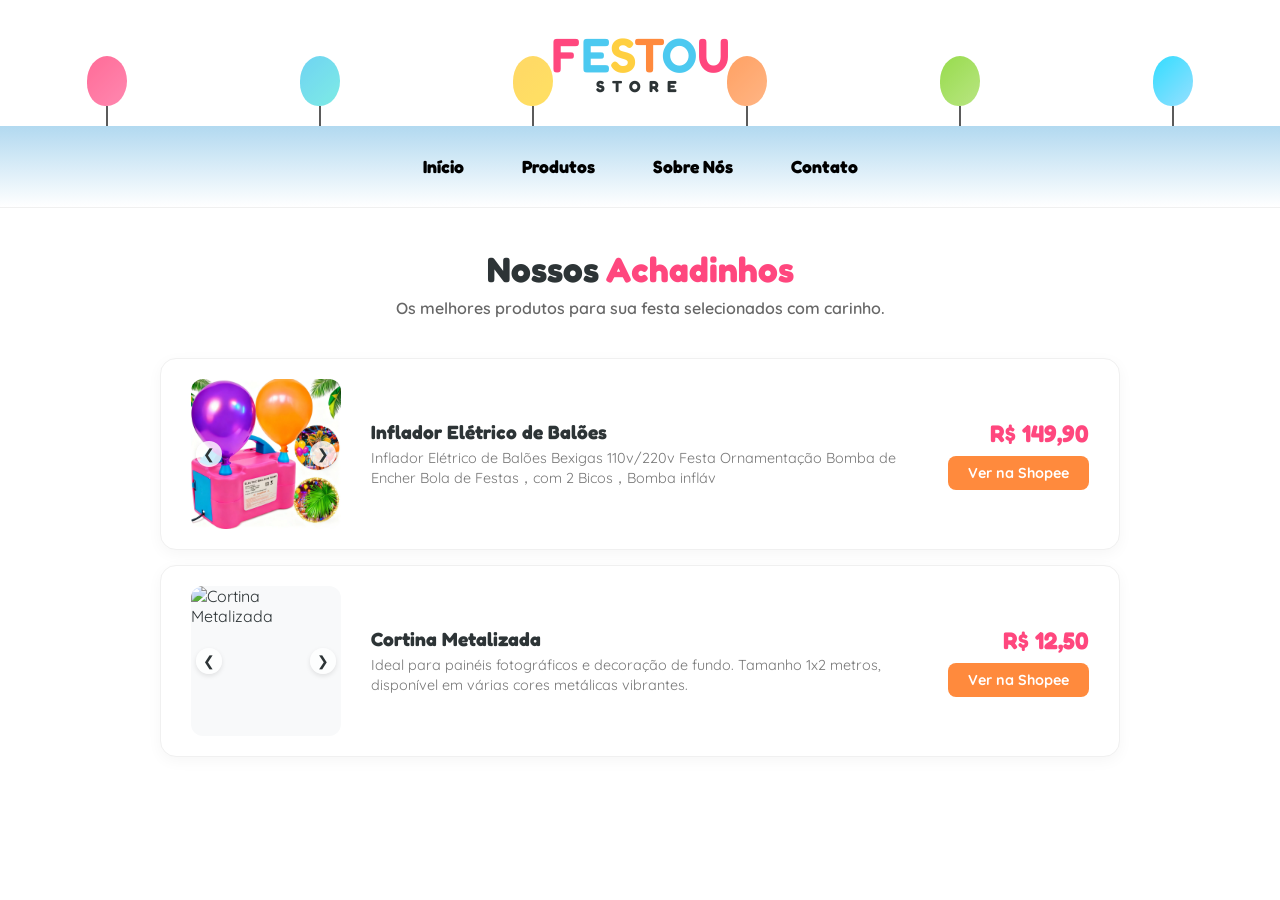
==== produtos.html @ 0a383d69 "OK" ====
<!DOCTYPE html>
<html lang="pt-br">
<head>
    <meta charset="UTF-8">
    <meta name="viewport" content="width=device-width, initial-scale=1.0">
    <title>Produtos | Festou Store</title>
    <link href="https://fonts.googleapis.com/css2?family=Fredoka:wght@400;600&family=Quicksand:wght@500;700&display=swap" rel="stylesheet">
    <link rel="stylesheet" href="style.css">
</head>
<body>

    <header>
        <div class="balloons-decoration">
            <div class="balloon"></div>
            <div class="balloon"></div>
            <div class="balloon"></div>
            <div class="balloon"></div>
            <div class="balloon"></div>
            <div class="balloon"></div>
        </div>
        <div class="logo-text">
            <span>F</span><span>E</span><span>S</span><span>T</span><span>O</span><span>U</span>
        </div>
        <span class="store-tag">STORE</span>
    </header>

    <nav>
        <div class="nav-list">
            <div class="nav-item">
                <a href="index.html" class="nav-link">Início</a>
            </div>
            <div class="nav-item">
                <a href="produtos.html" class="nav-link">Produtos</a>
            </div>
            <div class="nav-item">
                <a href="#sobre" class="nav-link">Sobre Nós</a>
            </div>
            <div class="nav-item">
                <a href="#contato" class="nav-link">Contato</a>
            </div>
        </div>
    </nav>

    <main class="products-section">
        <div class="section-title">
            <h2>Nossos <mark>Achadinhos</mark></h2>
            <p>Os melhores produtos para sua festa selecionados com carinho.</p>
        </div>

        <div class="product-grid">
            <!-- Produto 1 -->
            <div class="product-card" id="prod-1">
                <div class="product-carousel">
                    <button class="carousel-btn prev" onclick="moveCarousel('prod-1', -1, event)">&#10094;</button>
                    <div class="carousel-container" onclick="openModal('prod-1')">
                        <img src="inflador balao.webp" alt="Inflador Elétrico de Balões 1">
                        <img src="inflador balao2.webp" alt="Inflador Elétrico de Balões 2">
                    </div>
                    <button class="carousel-btn next" onclick="moveCarousel('prod-1', 1, event)">&#10095;</button>
                </div>
                <div class="product-info">
                    <h3>Inflador Elétrico de Balões</h3>
                    <p>Inflador Elétrico de Balões Bexigas 110v/220v Festa Ornamentação Bomba de Encher Bola de Festas，com 2 Bicos，Bomba infláv</p>
                </div>
                <div class="product-action">
                    <div class="price">R$ 149,90</div>
                    <a href="#" class="btn-shopee">Ver na Shopee</a>
                </div>
            </div>

            <!-- Produto 2 -->
            <div class="product-card" id="prod-2">
                <div class="product-carousel">
                    <button class="carousel-btn prev" onclick="moveCarousel('prod-2', -1, event)">&#10094;</button>
                    <div class="carousel-container" onclick="openModal('prod-2')">
                        <img src="https://via.placeholder.com/150" alt="Cortina Metalizada">
                        <img src="https://via.placeholder.com/150/ff477e" alt="Cortina Metalizada 2">
                    </div>
                    <button class="carousel-btn next" onclick="moveCarousel('prod-2', 1, event)">&#10095;</button>
                </div>
                <div class="product-info">
                    <h3>Cortina Metalizada</h3>
                    <p>Ideal para painéis fotográficos e decoração de fundo. Tamanho 1x2 metros, disponível em várias cores metálicas vibrantes.</p>
                </div>
                <div class="product-action">
                    <div class="price">R$ 12,50</div>
                    <a href="#" class="btn-shopee">Ver na Shopee</a>
                </div>
            </div>
        </div>

    </main>

    <!-- Modal para zoom da imagem -->
    <div id="imageModal" class="modal">
        <div class="modal-content">
            <span class="close-modal" onclick="closeModal()">&times;</span>
            <button class="modal-btn prev" onclick="moveModalCarousel(-1)">&#10094;</button>
            <img id="modalImg" src="" alt="Zoom do Produto">
            <button class="modal-btn next" onclick="moveModalCarousel(1)">&#10095;</button>
        </div>
    </div>

    <script>
        const carouselStates = {};
        let currentModalProductId = null;

        function moveCarousel(productId, direction, event) {
            if (event) event.stopPropagation();
            
            if (!carouselStates[productId]) {
                carouselStates[productId] = 0;
            }

            const card = document.getElementById(productId);
            const container = card.querySelector('.carousel-container');
            const images = container.querySelectorAll('img');
            const totalImages = images.length;

            if (totalImages <= 1 && direction !== 0) return;

            carouselStates[productId] = (carouselStates[productId] + direction + totalImages) % totalImages;
            
            const offset = carouselStates[productId] * 150;
            container.style.transform = `translateX(-${offset}px)`;
        }

        function openModal(productId) {
            currentModalProductId = productId;
            const card = document.getElementById(productId);
            const container = card.querySelector('.carousel-container');
            const images = container.querySelectorAll('img');
            
            if (!carouselStates[productId]) carouselStates[productId] = 0;
            
            const currentImgSrc = images[carouselStates[productId]].src;
            document.getElementById('modalImg').src = currentImgSrc;
            document.getElementById('imageModal').style.display = 'flex';
        }

        function closeModal() {
            document.getElementById('imageModal').style.display = 'none';
            currentModalProductId = null;
        }

        function moveModalCarousel(direction) {
            if (!currentModalProductId) return;
            
            moveCarousel(currentModalProductId, direction);
            
            const card = document.getElementById(currentModalProductId);
            const container = card.querySelector('.carousel-container');
            const images = container.querySelectorAll('img');
            document.getElementById('modalImg').src = images[carouselStates[currentModalProductId]].src;
        }

        window.onclick = function(event) {
            const modal = document.getElementById('imageModal');
            if (event.target == modal) {
                closeModal();
            }
        }

        // Fechar modal ao apertar a tecla ESC
        document.addEventListener('keydown', function(event) {
            if (event.key === "Escape") {
                closeModal();
            }
        });
    </script>

</body>
</html>
---- style.css ----
:root {
    --rosa-festou: #ff477e;
    --azul-festou: #4cc9f0;
    --amarelo-festou: #ffcf40;
    --laranja-festou: #ff8a3d;
    --branco-puro: #ffffff;
    --fundo-site: #ffffff;
    --texto-principal: #2d3436;
    --fonte-festiva: 'Fredoka', sans-serif;
}

* { margin: 0; padding: 0; box-sizing: border-box; }

body {
    font-family: 'Quicksand', sans-serif;
    background-color: var(--fundo-site);
    color: var(--texto-principal);
}

/* Animações */
@keyframes float {
    0%, 100% { transform: translateY(0px); }
    50% { transform: translateY(-20px); }
}

@keyframes float-delay-1 {
    0%, 100% { transform: translateY(0px); }
    50% { transform: translateY(-25px); }
}

@keyframes float-delay-2 {
    0%, 100% { transform: translateY(0px); }
    50% { transform: translateY(-15px); }
}

/* Menu principal */
nav {
    background: linear-gradient(180deg, #b2d9f0 0%, #ffffff 100%);
    padding: 20px 60px;
    display: flex;
    justify-content: center;
    align-items: center;
    gap: 32px;
    width: 100%;
    overflow: hidden;
    border-bottom: 1px solid #f0f0f0;
}

.nav-list {
    display: flex;
    gap: 22px;
    flex-wrap: wrap;
    justify-content: center;
    align-items: center;
}

.nav-item {
    position: relative;
    cursor: pointer;
}

.nav-link {
    font-family: var(--fonte-festiva);
    font-size: 1.1rem;
    font-weight: 700;
    color: #000000;
    text-decoration: none;
    padding: 10px 18px;
    border-radius: 12px;
    transition: all 0.3s ease;
    display: inline-flex;
    align-items: center;
    gap: 8px;
}

.nav-link:hover {
    background: rgba(255, 255, 255, 0.65);
    color: var(--azul-festou);
    transform: translateY(-2px);
}

/* Header */
header {
    background: #ffffff;
    padding: 30px 20px;
    text-align: center;
    position: relative;
    overflow: hidden;
}

.balloons-decoration {
    position: absolute;
    width: 100%;
    height: 100%;
    top: 0;
    left: 0;
    display: flex;
    justify-content: space-around;
    align-items: flex-end;
    pointer-events: none;
    padding-bottom: 20px;
}

.balloon {
    width: 40px;
    height: 50px;
    border-radius: 50% 50% 50% 45%;
    position: relative;
    opacity: 0.8;
    animation: float 4s ease-in-out infinite;
}

.balloon::after {
    content: '';
    position: absolute;
    bottom: -25px;
    left: 50%;
    width: 2px;
    height: 25px;
    background: #333;
    transform: translateX(-50%);
}

.balloon:nth-child(1) { background: linear-gradient(135deg, #ff477e 0%, #ff6b9d 100%); animation-delay: 0s; }
.balloon:nth-child(2) { background: linear-gradient(135deg, #4cc9f0 0%, #5ee7df 100%); animation-delay: 0.5s; animation-name: float-delay-1; }
.balloon:nth-child(3) { background: linear-gradient(135deg, #ffcf40 0%, #ffd93d 100%); animation-delay: 1s; }
.balloon:nth-child(4) { background: linear-gradient(135deg, #ff8a3d 0%, #ffa366 100%); animation-delay: 0.3s; animation-name: float-delay-2; }
.balloon:nth-child(5) { background: linear-gradient(135deg, #7ed321 0%, #a8e063 100%); animation-delay: 0.7s; animation-name: float-delay-1; }
.balloon:nth-child(6) { background: linear-gradient(135deg, #00d4ff 0%, #7dd9ff 100%); animation-delay: 1.5s; }

.logo-text {
    font-family: var(--fonte-festiva);
    font-size: 3rem;
    font-weight: 600;
    line-height: 1;
    position: relative;
    z-index: 10;
}

.logo-text span:nth-child(1) { color: var(--rosa-festou); }
.logo-text span:nth-child(2) { color: var(--azul-festou); }
.logo-text span:nth-child(3) { color: var(--amarelo-festou); }
.logo-text span:nth-child(4) { color: var(--laranja-festou); }
.logo-text span:nth-child(5) { color: var(--azul-festou); }
.logo-text span:nth-child(6) { color: var(--rosa-festou); }

.store-tag {
    display: block;
    font-family: var(--fonte-festiva);
    font-size: 1rem;
    letter-spacing: 8px;
    font-weight: 700;
    margin-top: -2px;
    text-transform: uppercase;
    color: var(--texto-principal);
    position: relative;
    z-index: 10;
}

/* Banner Impacto */
.impact-banner {
    background: linear-gradient(135deg, var(--branco-puro) 0%, rgba(255, 255, 255, 0.95) 100%);
    padding: 80px 20px;
    text-align: center;
    box-shadow: 0 4px 15px rgba(0, 0, 0, 0.05);
    position: relative;
    min-height: 60vh;
    display: flex;
    align-items: center;
    justify-content: center;
}

.impact-container {
    max-width: 800px;
    margin: 0 auto;
}

.impact-banner h2 {
    font-family: var(--fonte-festiva);
    font-size: 2.2rem;
    color: var(--texto-principal);
    line-height: 1.3;
    margin-bottom: 20px;
}

.impact-banner h2 mark { background: none; color: var(--rosa-festou); font-weight: 600; }
.impact-banner h2 shp { background: none; color: var(--laranja-festou); font-weight: 600; }

.impact-banner p {
    font-size: 1.1rem;
    color: #444;
    font-weight: 600;
    display: inline-block;
    padding-top: 10px;
}

.cta-button {
    display: inline-block;
    margin-top: 30px;
    padding: 14px 40px;
    background: linear-gradient(135deg, #d9f2ff, #eff9ff);
    color: #000000;
    text-decoration: none;
    border-radius: 50px;
    font-family: var(--fonte-festiva);
    font-size: 1.1rem;
    font-weight: 600;
    box-shadow: 0 8px 20px rgba(76, 201, 240, 0.2);
    transition: all 0.3s ease;
    text-transform: uppercase;
    letter-spacing: 1px;
    border: 1px solid rgba(0, 0, 0, 0.2);
}

.cta-button:hover {
    transform: translateY(-3px);
    box-shadow: 0 12px 30px rgba(76, 201, 240, 0.3);
}

/* Seção de Produtos */
.products-section {
    padding: 40px 20px;
    max-width: 1000px;
    margin: 0 auto;
}

.section-title {
    text-align: center;
    margin-bottom: 40px;
}

.section-title h2 {
    font-family: var(--fonte-festiva);
    font-size: 2.2rem;
    color: var(--texto-principal);
}

.section-title h2 mark { background: none; color: var(--rosa-festou); }

.section-title p {
    font-weight: 600;
    color: #666;
    margin-top: 8px;
}

.product-grid {
    display: flex;
    flex-direction: column;
    gap: 15px;
}

.product-card {
    background: var(--branco-puro);
    border-radius: 16px;
    padding: 20px 30px;
    display: flex;
    align-items: center;
    gap: 30px;
    box-shadow: 0 4px 15px rgba(0,0,0,0.04);
    transition: all 0.3s ease;
    border: 1px solid #f0f0f0;
}

.product-card:hover {
    transform: translateY(-2px);
    box-shadow: 0 8px 25px rgba(76, 201, 240, 0.15);
}

.product-carousel {
    width: 150px;
    height: 150px;
    flex-shrink: 0;
    position: relative;
    border-radius: 12px;
    overflow: hidden;
    background: #f8f9fa;
}

.carousel-container {
    display: flex;
    width: 100%;
    height: 100%;
    transition: transform 0.3s ease-in-out;
}

.carousel-container img {
    width: 150px;
    height: 150px;
    flex-shrink: 0;
    object-fit: cover;
}

.carousel-btn {
    position: absolute;
    top: 50%;
    transform: translateY(-50%);
    background: rgba(255, 255, 255, 0.8);
    border: none;
    width: 26px;
    height: 26px;
    border-radius: 50%;
    cursor: pointer;
    font-size: 14px;
    display: flex;
    align-items: center;
    justify-content: center;
    z-index: 2;
    box-shadow: 0 2px 5px rgba(0,0,0,0.1);
    color: var(--texto-principal);
}

.carousel-btn.prev { left: 5px; }
.carousel-btn.next { right: 5px; }
.carousel-btn:hover { background: #fff; }

/* Modal / Popup de Imagem */
.modal {
    display: none;
    position: fixed;
    z-index: 1000;
    top: 0;
    left: 0;
    width: 100%;
    height: 100%;
    background-color: rgba(0, 0, 0, 0.9);
    align-items: center;
    justify-content: center;
}

.modal-content {
    max-width: 80%;
    max-height: 80%;
    position: relative;
    background: white;
    border-radius: 20px;
    padding: 10px;
    display: flex;
    align-items: center;
    justify-content: center;
}

.modal-content img {
    max-width: 100%;
    max-height: 70vh;
    border-radius: 12px;
    object-fit: contain;
}

.close-modal {
    position: absolute;
    top: -40px;
    right: 0;
    color: white;
    font-size: 30px;
    cursor: pointer;
    font-weight: bold;
}

.modal-btn {
    position: absolute;
    top: 50%;
    transform: translateY(-50%);
    background: white;
    border: none;
    width: 40px;
    height: 40px;
    border-radius: 50%;
    cursor: pointer;
    font-size: 20px;
    display: flex;
    align-items: center;
    justify-content: center;
    box-shadow: 0 4px 10px rgba(0,0,0,0.3);
}

.modal-btn.prev { left: -60px; }
.modal-btn.next { right: -60px; }

.product-info {
    flex-grow: 1;
}

.product-card h3 {
    font-family: var(--fonte-festiva);
    font-size: 1.2rem;
    margin-bottom: 4px;
    color: var(--texto-principal);
}

.product-card p {
    font-size: 0.9rem;
    color: #777;
    line-height: 1.4;
}

.product-action {
    flex-shrink: 0;
    text-align: right;
    min-width: 140px;
}

.price {
    font-family: var(--fonte-festiva);
    font-size: 1.5rem;
    color: var(--rosa-festou);
    font-weight: 700;
    margin-bottom: 8px;
}

.btn-shopee {
    display: inline-block;
    background: var(--laranja-festou);
    color: white;
    text-decoration: none;
    padding: 8px 20px;
    border-radius: 8px;
    font-weight: 700;
    font-size: 0.9rem;
    transition: background 0.3s ease;
}

.btn-shopee:hover { background: #e6762d; }

@media (max-width: 768px) {
    .product-card {
        flex-direction: column;
        text-align: center;
        padding: 25px;
    }
    
    .product-action {
        text-align: center;
        width: 100%;
        margin-top: 15px;
        padding-top: 15px;
        border-top: 1px solid #f0f0f0;
    }
    
    .nav { padding: 15px 20px; gap: 15px; }
}
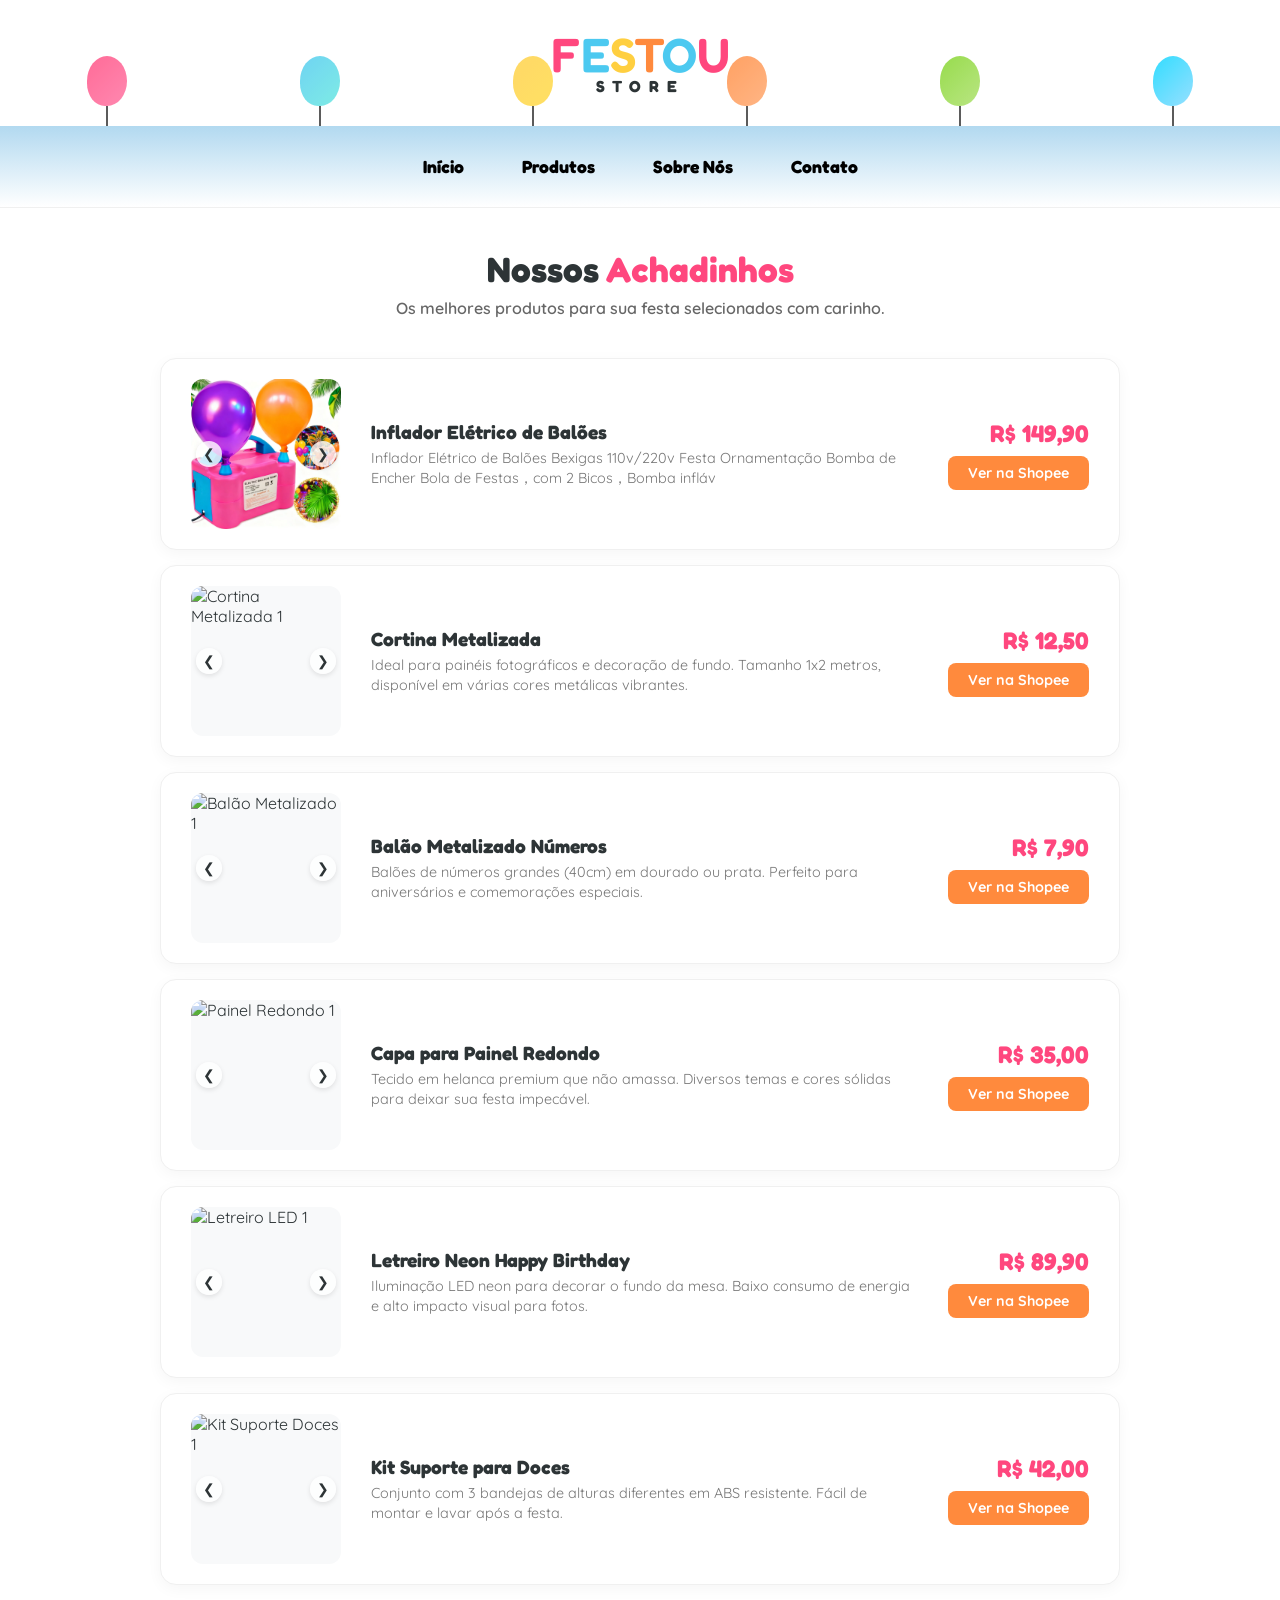
==== commit 573bb174: "certo" ====
--- a/produtos.html
+++ b/produtos.html
@@ -73,8 +73,8 @@
                 <div class="product-carousel">
                     <button class="carousel-btn prev" onclick="moveCarousel('prod-2', -1, event)">&#10094;</button>
                     <div class="carousel-container" onclick="openModal('prod-2')">
-                        <img src="https://via.placeholder.com/150" alt="Cortina Metalizada">
-                        <img src="https://via.placeholder.com/150/ff477e" alt="Cortina Metalizada 2">
+                        <img src="https://via.placeholder.com/150/4cc9f0/ffffff?text=Cortina+1" alt="Cortina Metalizada 1">
+                        <img src="https://via.placeholder.com/150/ff477e/ffffff?text=Cortina+2" alt="Cortina Metalizada 2">
                     </div>
                     <button class="carousel-btn next" onclick="moveCarousel('prod-2', 1, event)">&#10095;</button>
                 </div>
@@ -84,6 +84,84 @@
                 </div>
                 <div class="product-action">
                     <div class="price">R$ 12,50</div>
+                    <a href="#" class="btn-shopee">Ver na Shopee</a>
+                </div>
+            </div>
+
+            <!-- Produto 3 -->
+            <div class="product-card" id="prod-3">
+                <div class="product-carousel">
+                    <button class="carousel-btn prev" onclick="moveCarousel('prod-3', -1, event)">&#10094;</button>
+                    <div class="carousel-container" onclick="openModal('prod-3')">
+                        <img src="https://via.placeholder.com/150/ffcf40/000000?text=Balão+1" alt="Balão Metalizado 1">
+                        <img src="https://via.placeholder.com/150/ff8a3d/ffffff?text=Balão+2" alt="Balão Metalizado 2">
+                    </div>
+                    <button class="carousel-btn next" onclick="moveCarousel('prod-3', 1, event)">&#10095;</button>
+                </div>
+                <div class="product-info">
+                    <h3>Balão Metalizado Números</h3>
+                    <p>Balões de números grandes (40cm) em dourado ou prata. Perfeito para aniversários e comemorações especiais.</p>
+                </div>
+                <div class="product-action">
+                    <div class="price">R$ 7,90</div>
+                    <a href="#" class="btn-shopee">Ver na Shopee</a>
+                </div>
+            </div>
+
+            <!-- Produto 4 -->
+            <div class="product-card" id="prod-4">
+                <div class="product-carousel">
+                    <button class="carousel-btn prev" onclick="moveCarousel('prod-4', -1, event)">&#10094;</button>
+                    <div class="carousel-container" onclick="openModal('prod-4')">
+                        <img src="https://via.placeholder.com/150/7ed321/ffffff?text=Painel+1" alt="Painel Redondo 1">
+                    </div>
+                    <button class="carousel-btn next" onclick="moveCarousel('prod-4', 1, event)">&#10095;</button>
+                </div>
+                <div class="product-info">
+                    <h3>Capa para Painel Redondo</h3>
+                    <p>Tecido em helanca premium que não amassa. Diversos temas e cores sólidas para deixar sua festa impecável.</p>
+                </div>
+                <div class="product-action">
+                    <div class="price">R$ 35,00</div>
+                    <a href="#" class="btn-shopee">Ver na Shopee</a>
+                </div>
+            </div>
+
+            <!-- Produto 5 -->
+            <div class="product-card" id="prod-5">
+                <div class="product-carousel">
+                    <button class="carousel-btn prev" onclick="moveCarousel('prod-5', -1, event)">&#10094;</button>
+                    <div class="carousel-container" onclick="openModal('prod-5')">
+                        <img src="https://via.placeholder.com/150/00d4ff/ffffff?text=LED+1" alt="Letreiro LED 1">
+                        <img src="https://via.placeholder.com/150/ffffff/00d4ff?text=LED+2" alt="Letreiro LED 2">
+                    </div>
+                    <button class="carousel-btn next" onclick="moveCarousel('prod-5', 1, event)">&#10095;</button>
+                </div>
+                <div class="product-info">
+                    <h3>Letreiro Neon Happy Birthday</h3>
+                    <p>Iluminação LED neon para decorar o fundo da mesa. Baixo consumo de energia e alto impacto visual para fotos.</p>
+                </div>
+                <div class="product-action">
+                    <div class="price">R$ 89,90</div>
+                    <a href="#" class="btn-shopee">Ver na Shopee</a>
+                </div>
+            </div>
+
+            <!-- Produto 6 -->
+            <div class="product-card" id="prod-6">
+                <div class="product-carousel">
+                    <button class="carousel-btn prev" onclick="moveCarousel('prod-6', -1, event)">&#10094;</button>
+                    <div class="carousel-container" onclick="openModal('prod-6')">
+                        <img src="https://via.placeholder.com/150/ff477e/ffffff?text=Doces+1" alt="Kit Suporte Doces 1">
+                    </div>
+                    <button class="carousel-btn next" onclick="moveCarousel('prod-6', 1, event)">&#10095;</button>
+                </div>
+                <div class="product-info">
+                    <h3>Kit Suporte para Doces</h3>
+                    <p>Conjunto com 3 bandejas de alturas diferentes em ABS resistente. Fácil de montar e lavar após a festa.</p>
+                </div>
+                <div class="product-action">
+                    <div class="price">R$ 42,00</div>
                     <a href="#" class="btn-shopee">Ver na Shopee</a>
                 </div>
             </div>
--- a/style.css
+++ b/style.css
@@ -436,5 +436,5 @@
         border-top: 1px solid #f0f0f0;
     }
     
-    .nav { padding: 15px 20px; gap: 15px; }
+    nav { padding: 15px 20px; gap: 15px; }
 }
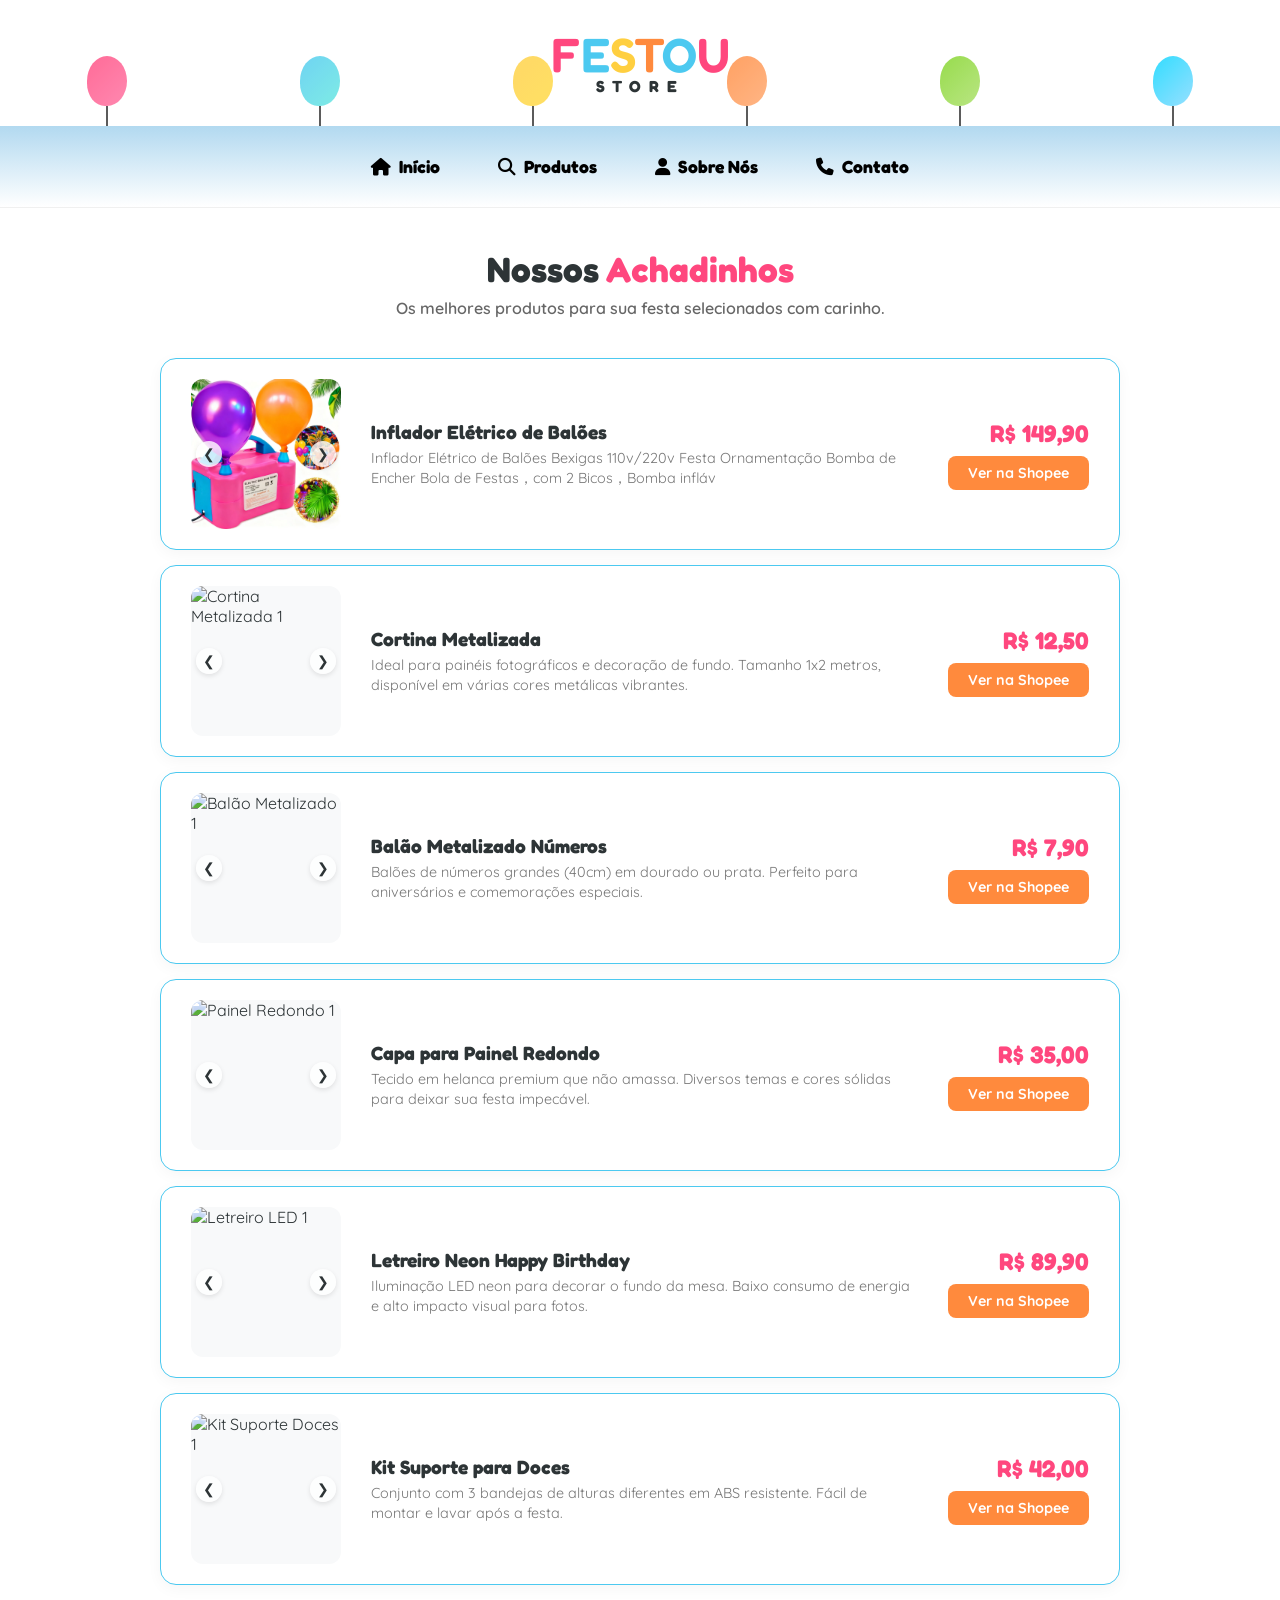
==== commit 72c97c85: "ok" ====
--- a/produtos.html
+++ b/produtos.html
@@ -5,6 +5,7 @@
     <meta name="viewport" content="width=device-width, initial-scale=1.0">
     <title>Produtos | Festou Store</title>
     <link href="https://fonts.googleapis.com/css2?family=Fredoka:wght@400;600&family=Quicksand:wght@500;700&display=swap" rel="stylesheet">
+    <link rel="stylesheet" href="https://cdnjs.cloudflare.com/ajax/libs/font-awesome/6.5.1/css/all.min.css">
     <link rel="stylesheet" href="style.css">
 </head>
 <body>
@@ -27,16 +28,16 @@
     <nav>
         <div class="nav-list">
             <div class="nav-item">
-                <a href="index.html" class="nav-link">Início</a>
-            </div>
-            <div class="nav-item">
-                <a href="produtos.html" class="nav-link">Produtos</a>
-            </div>
-            <div class="nav-item">
-                <a href="#sobre" class="nav-link">Sobre Nós</a>
-            </div>
-            <div class="nav-item">
-                <a href="#contato" class="nav-link">Contato</a>
+                <a href="index.html" class="nav-link"><i class="fa-solid fa-house"></i> Início</a>
+            </div>
+            <div class="nav-item">
+                <a href="produtos.html" class="nav-link"><i class="fa-solid fa-magnifying-glass"></i> Produtos</a>
+            </div>
+            <div class="nav-item">
+                <a href="#sobre" class="nav-link"><i class="fa-solid fa-user"></i> Sobre Nós</a>
+            </div>
+            <div class="nav-item">
+                <a href="#contato" class="nav-link"><i class="fa-solid fa-phone"></i> Contato</a>
             </div>
         </div>
     </nav>
--- a/style.css
+++ b/style.css
@@ -258,7 +258,7 @@
     gap: 30px;
     box-shadow: 0 4px 15px rgba(0,0,0,0.04);
     transition: all 0.3s ease;
-    border: 1px solid #f0f0f0;
+    border: 1px solid var(--azul-festou);
 }
 
 .product-card:hover {
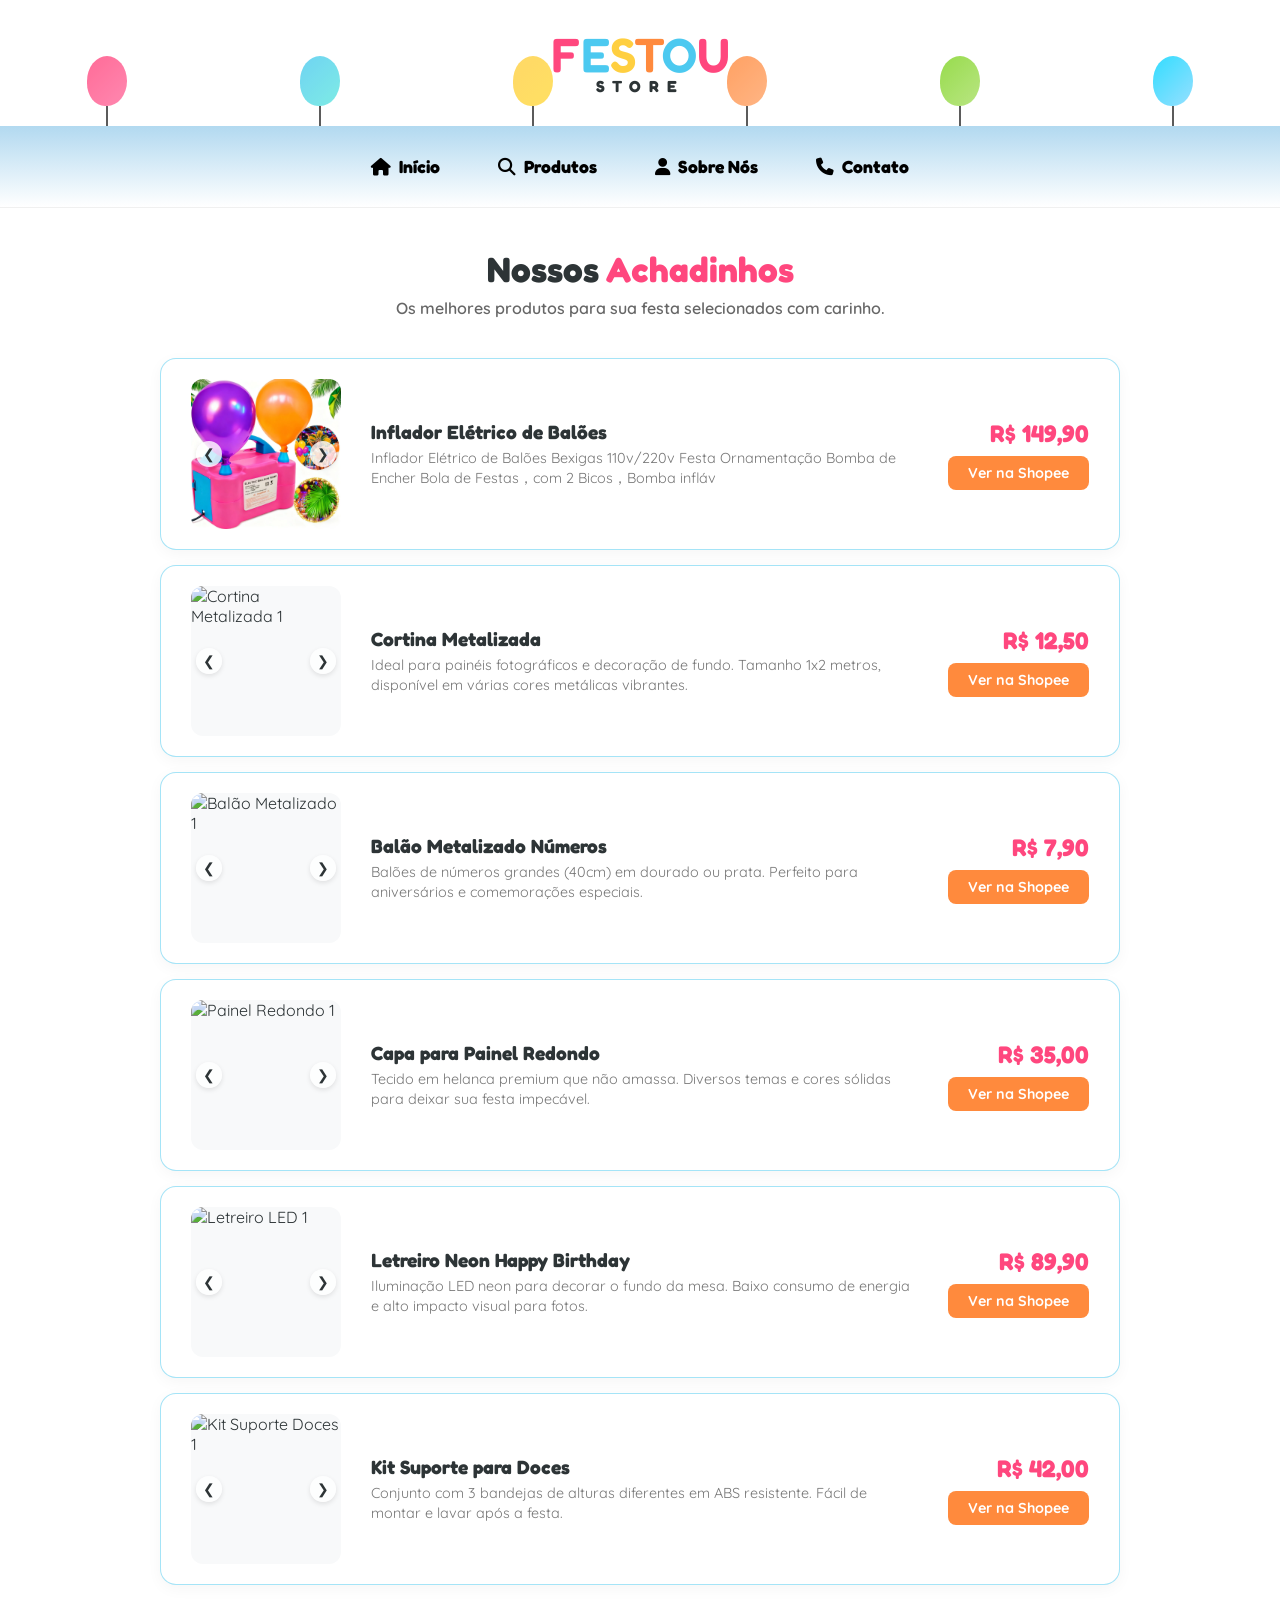
==== commit 5d831dd2: "ok" ====
--- a/produtos.html
+++ b/produtos.html
@@ -6,6 +6,7 @@
     <title>Produtos | Festou Store</title>
     <link href="https://fonts.googleapis.com/css2?family=Fredoka:wght@400;600&family=Quicksand:wght@500;700&display=swap" rel="stylesheet">
     <link rel="stylesheet" href="https://cdnjs.cloudflare.com/ajax/libs/font-awesome/6.5.1/css/all.min.css">
+    <link rel="icon" type="image/png" href="festou.png">
     <link rel="stylesheet" href="style.css">
 </head>
 <body>
--- a/style.css
+++ b/style.css
@@ -258,7 +258,7 @@
     gap: 30px;
     box-shadow: 0 4px 15px rgba(0,0,0,0.04);
     transition: all 0.3s ease;
-    border: 1px solid var(--azul-festou);
+    border: 1px solid rgba(76, 201, 240, 0.5);
 }
 
 .product-card:hover {
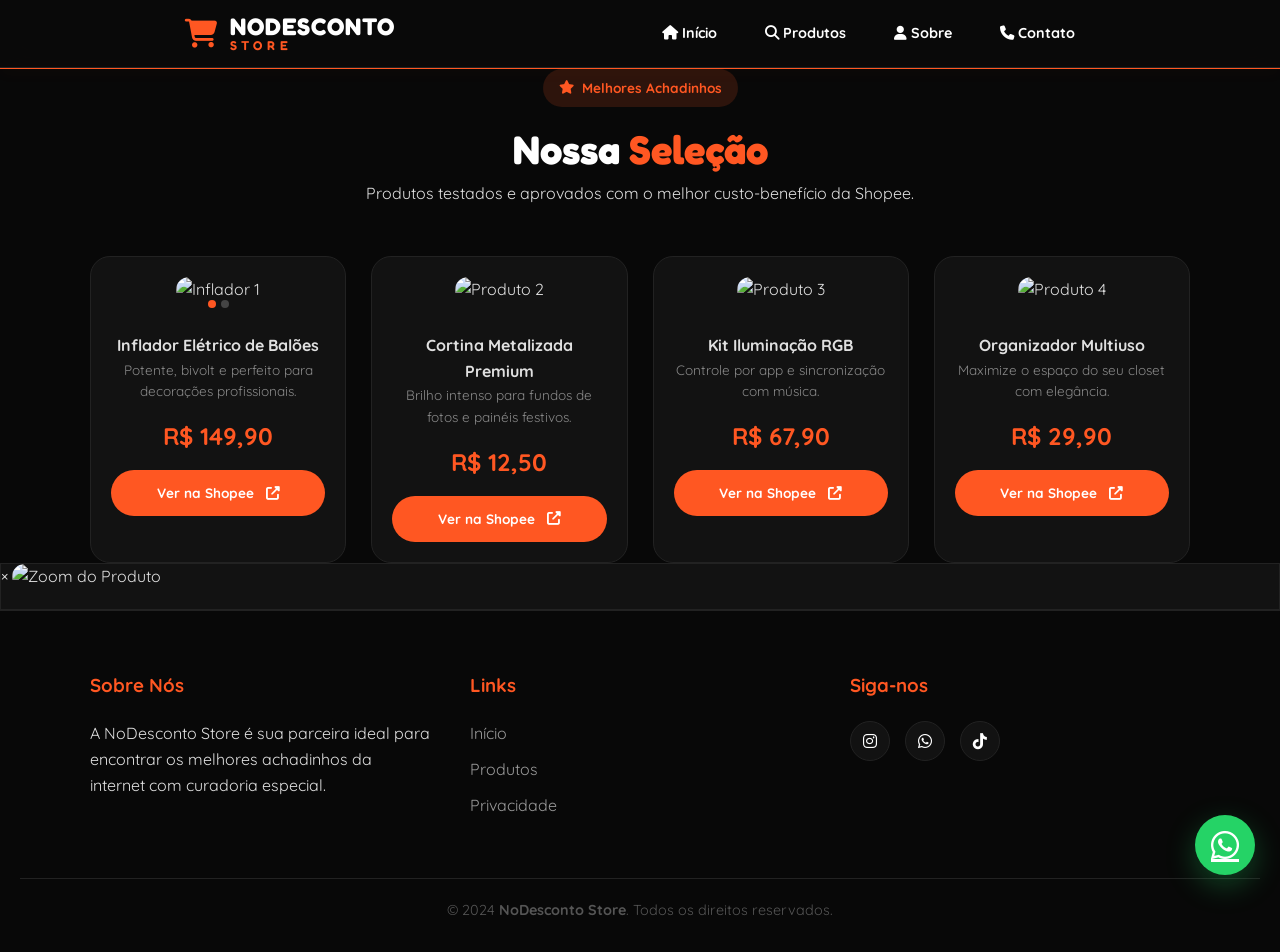
==== commit 0303d8dc: "ok" ====
--- a/produtos.html
+++ b/produtos.html
@@ -3,235 +3,177 @@
 <head>
     <meta charset="UTF-8">
     <meta name="viewport" content="width=device-width, initial-scale=1.0">
-    <title>Produtos | Festou Store</title>
+    <title>Produtos | NoDesconto Store</title>
     <link href="https://fonts.googleapis.com/css2?family=Fredoka:wght@400;600&family=Quicksand:wght@500;700&display=swap" rel="stylesheet">
     <link rel="stylesheet" href="https://cdnjs.cloudflare.com/ajax/libs/font-awesome/6.5.1/css/all.min.css">
-    <link rel="icon" type="image/png" href="festou.png">
+    <link rel="icon" type="image/png" href="NoDesconto.png">
     <link rel="stylesheet" href="style.css">
 </head>
-<body>
-
-    <header>
-        <div class="balloons-decoration">
-            <div class="balloon"></div>
-            <div class="balloon"></div>
-            <div class="balloon"></div>
-            <div class="balloon"></div>
-            <div class="balloon"></div>
-            <div class="balloon"></div>
-        </div>
-        <div class="logo-text">
-            <span>F</span><span>E</span><span>S</span><span>T</span><span>O</span><span>U</span>
-        </div>
-        <span class="store-tag">STORE</span>
-    </header>
+<body class="dark-mode-page">
 
     <nav>
-        <div class="nav-list">
-            <div class="nav-item">
-                <a href="index.html" class="nav-link"><i class="fa-solid fa-house"></i> Início</a>
+        <div class="nav-container">
+            <div class="logo-container">
+                <a href="index.html" class="logo-text-link">
+                    <i class="fa-solid fa-cart-shopping"></i>
+                    <div class="logo-text-wrapper">
+                        NODESCONTO<span>STORE</span>
+                    </div>
+                </a>
             </div>
-            <div class="nav-item">
-                <a href="produtos.html" class="nav-link"><i class="fa-solid fa-magnifying-glass"></i> Produtos</a>
-            </div>
-            <div class="nav-item">
-                <a href="#sobre" class="nav-link"><i class="fa-solid fa-user"></i> Sobre Nós</a>
-            </div>
-            <div class="nav-item">
-                <a href="#contato" class="nav-link"><i class="fa-solid fa-phone"></i> Contato</a>
+
+            <div class="nav-options">
+                <button class="mobile-menu-btn" onclick="toggleMenu()">
+                    <i class="fa-solid fa-bars"></i>
+                </button>
+                <div class="nav-list" id="navlist">
+                    <a href="index.html" class="nav-link"><i class="fa-solid fa-house"></i> Início</a>
+                    <a href="produtos.html" class="nav-link active"><i class="fa-solid fa-magnifying-glass"></i> Produtos</a>
+                    <a href="index.html#sobre" class="nav-link"><i class="fa-solid fa-user"></i> Sobre</a>
+                    <a href="index.html#contato" class="nav-link"><i class="fa-solid fa-phone"></i> Contato</a>
+                </div>
             </div>
         </div>
     </nav>
 
+    <div class="gradient-strip"></div>
+
     <main class="products-section">
-        <div class="section-title">
-            <h2>Nossos <mark>Achadinhos</mark></h2>
-            <p>Os melhores produtos para sua festa selecionados com carinho.</p>
+        <div class="section-header">
+            <div class="trust-badge" style="margin-bottom: 10px;">
+                <i class="fa-solid fa-star"></i> Melhores Achadinhos
+            </div>
+            <h2>Nossa <mark>Seleção</mark></h2>
+            <p>Produtos testados e aprovados com o melhor custo-benefício da Shopee.</p>
         </div>
 
-        <div class="product-grid">
+        <div class="trending-grid">
             <!-- Produto 1 -->
-            <div class="product-card" id="prod-1">
-                <div class="product-carousel">
-                    <button class="carousel-btn prev" onclick="moveCarousel('prod-1', -1, event)">&#10094;</button>
-                    <div class="carousel-container" onclick="openModal('prod-1')">
-                        <img src="inflador balao.webp" alt="Inflador Elétrico de Balões 1">
-                        <img src="inflador balao2.webp" alt="Inflador Elétrico de Balões 2">
+            <div class="trending-card" id="prod-1">
+                <div class="product-media-wrapper" style="position: relative; overflow: hidden; border-radius: 15px;">
+                    <img src="inflador balao.webp" class="trending-img active" alt="Inflador 1" onclick="openModal('prod-1')">
+                    <img src="inflador balao2.webp" class="trending-img" alt="Inflador 2" style="display:none;" onclick="openModal('prod-1')">
+                    
+                    <div class="mini-carousel-nav" style="position: absolute; bottom: 10px; left: 0; width: 100%; display: flex; justify-content: center; gap: 5px;">
+                        <span class="dot active" style="width: 8px; height: 8px; border-radius: 50%; background: var(--laranja-principal);"></span>
+                        <span class="dot" style="width: 8px; height: 8px; border-radius: 50%; background: #444;"></span>
                     </div>
-                    <button class="carousel-btn next" onclick="moveCarousel('prod-1', 1, event)">&#10095;</button>
                 </div>
-                <div class="product-info">
-                    <h3>Inflador Elétrico de Balões</h3>
-                    <p>Inflador Elétrico de Balões Bexigas 110v/220v Festa Ornamentação Bomba de Encher Bola de Festas，com 2 Bicos，Bomba infláv</p>
-                </div>
-                <div class="product-action">
-                    <div class="price">R$ 149,90</div>
-                    <a href="#" class="btn-shopee">Ver na Shopee</a>
-                </div>
+                
+                <h4 style="margin-top: 15px;">Inflador Elétrico de Balões</h4>
+                <p style="font-size: 0.85rem; color: #888; margin-bottom: 15px;">Potente, bivolt e perfeito para decorações profissionais.</p>
+                
+                <div class="price-box">R$ 149,90</div>
+                <a href="#" class="cta-button" style="padding: 12px 25px; width: 100%; justify-content: center; font-size: 0.85rem;">
+                    Ver na Shopee <i class="fa-solid fa-up-right-from-square"></i>
+                </a>
             </div>
 
             <!-- Produto 2 -->
-            <div class="product-card" id="prod-2">
-                <div class="product-carousel">
-                    <button class="carousel-btn prev" onclick="moveCarousel('prod-2', -1, event)">&#10094;</button>
-                    <div class="carousel-container" onclick="openModal('prod-2')">
-                        <img src="https://via.placeholder.com/150/4cc9f0/ffffff?text=Cortina+1" alt="Cortina Metalizada 1">
-                        <img src="https://via.placeholder.com/150/ff477e/ffffff?text=Cortina+2" alt="Cortina Metalizada 2">
-                    </div>
-                    <button class="carousel-btn next" onclick="moveCarousel('prod-2', 1, event)">&#10095;</button>
+            <div class="trending-card" id="prod-2">
+                <div class="product-media-wrapper" style="position: relative; overflow: hidden; border-radius: 15px;">
+                    <img src="https://via.placeholder.com/240/FF5722/ffffff?text=Produto+2" class="trending-img active" alt="Produto 2" onclick="openModal('prod-2')">
                 </div>
-                <div class="product-info">
-                    <h3>Cortina Metalizada</h3>
-                    <p>Ideal para painéis fotográficos e decoração de fundo. Tamanho 1x2 metros, disponível em várias cores metálicas vibrantes.</p>
-                </div>
-                <div class="product-action">
-                    <div class="price">R$ 12,50</div>
-                    <a href="#" class="btn-shopee">Ver na Shopee</a>
-                </div>
+                
+                <h4 style="margin-top: 15px;">Cortina Metalizada Premium</h4>
+                <p style="font-size: 0.85rem; color: #888; margin-bottom: 15px;">Brilho intenso para fundos de fotos e painéis festivos.</p>
+                
+                <div class="price-box">R$ 12,50</div>
+                <a href="#" class="cta-button" style="padding: 12px 25px; width: 100%; justify-content: center; font-size: 0.85rem;">
+                    Ver na Shopee <i class="fa-solid fa-up-right-from-square"></i>
+                </a>
             </div>
 
             <!-- Produto 3 -->
-            <div class="product-card" id="prod-3">
-                <div class="product-carousel">
-                    <button class="carousel-btn prev" onclick="moveCarousel('prod-3', -1, event)">&#10094;</button>
-                    <div class="carousel-container" onclick="openModal('prod-3')">
-                        <img src="https://via.placeholder.com/150/ffcf40/000000?text=Balão+1" alt="Balão Metalizado 1">
-                        <img src="https://via.placeholder.com/150/ff8a3d/ffffff?text=Balão+2" alt="Balão Metalizado 2">
-                    </div>
-                    <button class="carousel-btn next" onclick="moveCarousel('prod-3', 1, event)">&#10095;</button>
+            <div class="trending-card" id="prod-3">
+                <div class="product-media-wrapper" style="position: relative; overflow: hidden; border-radius: 15px;">
+                    <img src="https://via.placeholder.com/240/333333/ffffff?text=Produto+3" class="trending-img active" alt="Produto 3" onclick="openModal('prod-3')">
                 </div>
-                <div class="product-info">
-                    <h3>Balão Metalizado Números</h3>
-                    <p>Balões de números grandes (40cm) em dourado ou prata. Perfeito para aniversários e comemorações especiais.</p>
-                </div>
-                <div class="product-action">
-                    <div class="price">R$ 7,90</div>
-                    <a href="#" class="btn-shopee">Ver na Shopee</a>
-                </div>
+                
+                <h4 style="margin-top: 15px;">Kit Iluminação RGB</h4>
+                <p style="font-size: 0.85rem; color: #888; margin-bottom: 15px;">Controle por app e sincronização com música.</p>
+                
+                <div class="price-box">R$ 67,90</div>
+                <a href="#" class="cta-button" style="padding: 12px 25px; width: 100%; justify-content: center; font-size: 0.85rem;">
+                    Ver na Shopee <i class="fa-solid fa-up-right-from-square"></i>
+                </a>
             </div>
 
             <!-- Produto 4 -->
-            <div class="product-card" id="prod-4">
-                <div class="product-carousel">
-                    <button class="carousel-btn prev" onclick="moveCarousel('prod-4', -1, event)">&#10094;</button>
-                    <div class="carousel-container" onclick="openModal('prod-4')">
-                        <img src="https://via.placeholder.com/150/7ed321/ffffff?text=Painel+1" alt="Painel Redondo 1">
-                    </div>
-                    <button class="carousel-btn next" onclick="moveCarousel('prod-4', 1, event)">&#10095;</button>
+            <div class="trending-card" id="prod-4">
+                <div class="product-media-wrapper" style="position: relative; overflow: hidden; border-radius: 15px;">
+                    <img src="https://via.placeholder.com/240/FF8A65/ffffff?text=Produto+4" class="trending-img active" alt="Produto 4" onclick="openModal('prod-4')">
                 </div>
-                <div class="product-info">
-                    <h3>Capa para Painel Redondo</h3>
-                    <p>Tecido em helanca premium que não amassa. Diversos temas e cores sólidas para deixar sua festa impecável.</p>
-                </div>
-                <div class="product-action">
-                    <div class="price">R$ 35,00</div>
-                    <a href="#" class="btn-shopee">Ver na Shopee</a>
-                </div>
-            </div>
-
-            <!-- Produto 5 -->
-            <div class="product-card" id="prod-5">
-                <div class="product-carousel">
-                    <button class="carousel-btn prev" onclick="moveCarousel('prod-5', -1, event)">&#10094;</button>
-                    <div class="carousel-container" onclick="openModal('prod-5')">
-                        <img src="https://via.placeholder.com/150/00d4ff/ffffff?text=LED+1" alt="Letreiro LED 1">
-                        <img src="https://via.placeholder.com/150/ffffff/00d4ff?text=LED+2" alt="Letreiro LED 2">
-                    </div>
-                    <button class="carousel-btn next" onclick="moveCarousel('prod-5', 1, event)">&#10095;</button>
-                </div>
-                <div class="product-info">
-                    <h3>Letreiro Neon Happy Birthday</h3>
-                    <p>Iluminação LED neon para decorar o fundo da mesa. Baixo consumo de energia e alto impacto visual para fotos.</p>
-                </div>
-                <div class="product-action">
-                    <div class="price">R$ 89,90</div>
-                    <a href="#" class="btn-shopee">Ver na Shopee</a>
-                </div>
-            </div>
-
-            <!-- Produto 6 -->
-            <div class="product-card" id="prod-6">
-                <div class="product-carousel">
-                    <button class="carousel-btn prev" onclick="moveCarousel('prod-6', -1, event)">&#10094;</button>
-                    <div class="carousel-container" onclick="openModal('prod-6')">
-                        <img src="https://via.placeholder.com/150/ff477e/ffffff?text=Doces+1" alt="Kit Suporte Doces 1">
-                    </div>
-                    <button class="carousel-btn next" onclick="moveCarousel('prod-6', 1, event)">&#10095;</button>
-                </div>
-                <div class="product-info">
-                    <h3>Kit Suporte para Doces</h3>
-                    <p>Conjunto com 3 bandejas de alturas diferentes em ABS resistente. Fácil de montar e lavar após a festa.</p>
-                </div>
-                <div class="product-action">
-                    <div class="price">R$ 42,00</div>
-                    <a href="#" class="btn-shopee">Ver na Shopee</a>
-                </div>
+                
+                <h4 style="margin-top: 15px;">Organizador Multiuso</h4>
+                <p style="font-size: 0.85rem; color: #888; margin-bottom: 15px;">Maximize o espaço do seu closet com elegância.</p>
+                
+                <div class="price-box">R$ 29,90</div>
+                <a href="#" class="cta-button" style="padding: 12px 25px; width: 100%; justify-content: center; font-size: 0.85rem;">
+                    Ver na Shopee <i class="fa-solid fa-up-right-from-square"></i>
+                </a>
             </div>
         </div>
-
     </main>
 
     <!-- Modal para zoom da imagem -->
     <div id="imageModal" class="modal">
-        <div class="modal-content">
+        <div class="modal-content" style="background: var(--preto-card); border: 1px solid var(--cinza-borda);">
             <span class="close-modal" onclick="closeModal()">&times;</span>
-            <button class="modal-btn prev" onclick="moveModalCarousel(-1)">&#10094;</button>
-            <img id="modalImg" src="" alt="Zoom do Produto">
-            <button class="modal-btn next" onclick="moveModalCarousel(1)">&#10095;</button>
+            <img id="modalImg" src="" alt="Zoom do Produto" style="border-radius: 15px;">
+            <div id="modalPrice" class="price-box" style="margin-top: 20px;"></div>
         </div>
     </div>
 
+    <footer>
+        <div class="footer-container">
+            <div class="footer-section">
+                <h3>Sobre Nós</h3>
+                <p>A NoDesconto Store é sua parceira ideal para encontrar os melhores achadinhos da internet com curadoria especial.</p>
+            </div>
+            <div class="footer-section">
+                <h3>Links</h3>
+                <ul class="footer-links">
+                    <li><a href="index.html">Início</a></li>
+                    <li><a href="produtos.html">Produtos</a></li>
+                    <li><a href="#">Privacidade</a></li>
+                </ul>
+            </div>
+            <div class="footer-section">
+                <h3>Siga-nos</h3>
+                <div class="social-icons">
+                    <a href="https://www.instagram.com/nodesconto.store" target="_blank" class="social-icon"><i class="fa-brands fa-instagram"></i></a>
+                    <a href="#" class="social-icon"><i class="fa-brands fa-whatsapp"></i></a>
+                    <a href="#" class="social-icon"><i class="fa-brands fa-tiktok"></i></a>
+                </div>
+            </div>
+        </div>
+        <div class="footer-bottom">
+            <p>&copy; 2024 <b>NoDesconto Store</b>. Todos os direitos reservados.</p>
+        </div>
+    </footer>
+
+    <a href="#" class="float-wa">
+        <i class="fa-brands fa-whatsapp"></i>
+    </a>
+
     <script>
-        const carouselStates = {};
-        let currentModalProductId = null;
-
-        function moveCarousel(productId, direction, event) {
-            if (event) event.stopPropagation();
-            
-            if (!carouselStates[productId]) {
-                carouselStates[productId] = 0;
-            }
-
-            const card = document.getElementById(productId);
-            const container = card.querySelector('.carousel-container');
-            const images = container.querySelectorAll('img');
-            const totalImages = images.length;
-
-            if (totalImages <= 1 && direction !== 0) return;
-
-            carouselStates[productId] = (carouselStates[productId] + direction + totalImages) % totalImages;
-            
-            const offset = carouselStates[productId] * 150;
-            container.style.transform = `translateX(-${offset}px)`;
+        function toggleMenu() {
+            document.getElementById('navlist').classList.toggle('active');
         }
 
         function openModal(productId) {
-            currentModalProductId = productId;
             const card = document.getElementById(productId);
-            const container = card.querySelector('.carousel-container');
-            const images = container.querySelectorAll('img');
+            const img = card.querySelector('.trending-img.active');
+            const price = card.querySelector('.price-box').innerText;
             
-            if (!carouselStates[productId]) carouselStates[productId] = 0;
-            
-            const currentImgSrc = images[carouselStates[productId]].src;
-            document.getElementById('modalImg').src = currentImgSrc;
+            document.getElementById('modalImg').src = img.src;
+            document.getElementById('modalPrice').innerText = price;
             document.getElementById('imageModal').style.display = 'flex';
         }
 
         function closeModal() {
             document.getElementById('imageModal').style.display = 'none';
-            currentModalProductId = null;
-        }
-
-        function moveModalCarousel(direction) {
-            if (!currentModalProductId) return;
-            
-            moveCarousel(currentModalProductId, direction);
-            
-            const card = document.getElementById(currentModalProductId);
-            const container = card.querySelector('.carousel-container');
-            const images = container.querySelectorAll('img');
-            document.getElementById('modalImg').src = images[carouselStates[currentModalProductId]].src;
         }
 
         window.onclick = function(event) {
@@ -241,13 +183,9 @@
             }
         }
 
-        // Fechar modal ao apertar a tecla ESC
         document.addEventListener('keydown', function(event) {
-            if (event.key === "Escape") {
-                closeModal();
-            }
+            if (event.key === "Escape") closeModal();
         });
     </script>
-
 </body>
 </html>
--- a/style.css
+++ b/style.css
@@ -1,440 +1,405 @@
 :root {
-    --rosa-festou: #ff477e;
-    --azul-festou: #4cc9f0;
-    --amarelo-festou: #ffcf40;
-    --laranja-festou: #ff8a3d;
-    --branco-puro: #ffffff;
-    --fundo-site: #ffffff;
-    --texto-principal: #2d3436;
-    --fonte-festiva: 'Fredoka', sans-serif;
-}
-
+    /* Cores Dark & Orange */
+    --laranja-principal: #FF5722;
+    --laranja-glow: rgba(255, 87, 34, 0.3);
+    --preto-profundo: #080808;
+    --preto-card: #121212;
+    --preto-nav: rgba(10, 10, 10, 0.9);
+    --cinza-texto: #e0e0e0;
+    --cinza-medio: #999999;
+    --cinza-borda: #222222;
+    
+    /* Tipografia */
+    --fonte-marca: 'Fredoka', sans-serif;
+    --fonte-corpo: 'Quicksand', sans-serif;
+    
+    /* Outros */
+    --border-radius-lg: 32px;
+    --border-radius-md: 20px;
+    --shadow-soft: 0 10px 30px rgba(0,0,0,0.5);
+    --transition-modern: all 0.4s cubic-bezier(0.175, 0.885, 0.32, 1.275);
+}
+
+/* Reset e Base */
 * { margin: 0; padding: 0; box-sizing: border-box; }
 
 body {
-    font-family: 'Quicksand', sans-serif;
-    background-color: var(--fundo-site);
-    color: var(--texto-principal);
-}
-
-/* Animações */
-@keyframes float {
-    0%, 100% { transform: translateY(0px); }
-    50% { transform: translateY(-20px); }
-}
-
-@keyframes float-delay-1 {
-    0%, 100% { transform: translateY(0px); }
-    50% { transform: translateY(-25px); }
-}
-
-@keyframes float-delay-2 {
-    0%, 100% { transform: translateY(0px); }
-    50% { transform: translateY(-15px); }
-}
-
-/* Menu principal */
+    font-family: var(--fonte-corpo);
+    background: var(--preto-profundo);
+    color: var(--cinza-texto);
+    line-height: 1.6;
+    overflow-x: hidden;
+}
+
+/* Navegação Premium */
 nav {
-    background: linear-gradient(180deg, #b2d9f0 0%, #ffffff 100%);
-    padding: 20px 60px;
+    background: var(--preto-nav);
+    backdrop-filter: blur(15px) saturate(180%);
+    padding: 12px 0;
     display: flex;
     justify-content: center;
-    align-items: center;
-    gap: 32px;
     width: 100%;
-    overflow: hidden;
-    border-bottom: 1px solid #f0f0f0;
+    border-bottom: 1px solid var(--cinza-borda);
+    position: sticky;
+    top: 0;
+    z-index: 1000;
+}
+
+.nav-container {
+    width: 100%;
+    max-width: 950px; /* Reduzido para centralizar mais o conjunto */
+    display: flex;
+    justify-content: space-between;
+    align-items: center;
+    padding: 0 20px;
+    flex-wrap: nowrap;
+}
+
+.logo-container {
+    flex-shrink: 0;
+}
+
+.logo-text-link {
+    font-family: var(--fonte-marca);
+    text-decoration: none;
+    transition: var(--transition-modern);
+    display: flex;
+    align-items: center;
+    gap: 12px;
+}
+
+.logo-text-wrapper {
+    display: flex;
+    flex-direction: column;
+    line-height: 0.9;
+    text-transform: uppercase;
+}
+
+.logo-text-link {
+    color: #ffffff;
+    font-size: 1.5rem;
+    font-weight: 700;
+    letter-spacing: 1px;
+}
+
+.logo-text-link span {
+    color: var(--laranja-principal);
+    font-size: 0.8rem;
+    font-weight: 600;
+    letter-spacing: 5px;
+    margin-top: 2px;
+}
+
+.logo-text-link i {
+    color: var(--laranja-principal);
+    font-size: 1.8rem;
+    transition: var(--transition-modern);
+}
+
+.logo-text-link:hover i {
+    transform: rotate(-10deg) scale(1.1);
+}
+
+.logo-text-link:hover {
+    transform: scale(1.02);
+}
+
+.nav-options {
+    display: flex;
+    align-items: center;
+    gap: 20px;
 }
 
 .nav-list {
     display: flex;
-    gap: 22px;
-    flex-wrap: wrap;
+    gap: 8px;
+    align-items: center;
+}
+
+.nav-link {
+    font-family: var(--fonte-corpo);
+    font-size: 0.9rem;
+    font-weight: 700;
+    color: #ffffff;
+    text-decoration: none;
+    padding: 10px 20px;
+    border-radius: 14px;
+    transition: var(--transition-modern);
+}
+
+.nav-link:hover { 
+    color: var(--laranja-principal); 
+    background: rgba(255, 87, 34, 0.1); 
+}
+
+.mobile-menu-btn { 
+    display: none; 
+    background: none; 
+    border: none; 
+    font-size: 1.5rem; 
+    cursor: pointer;
+    color: white;
+}
+
+/* Faixa de Destaque */
+.gradient-strip {
+    width: 100%;
+    height: 1px;
+    background: var(--laranja-principal);
+    box-shadow: 0 0 15px var(--laranja-glow);
+}
+
+/* Hero Section */
+.impact-banner {
+    padding: 80px 20px;
+    display: flex;
     justify-content: center;
-    align-items: center;
-}
-
-.nav-item {
-    position: relative;
-    cursor: pointer;
-}
-
-.nav-link {
-    font-family: var(--fonte-festiva);
-    font-size: 1.1rem;
+}
+
+.impact-container {
+    max-width: 1100px;
+    width: 100%;
+    display: grid;
+    grid-template-columns: 1.2fr 1fr;
+    align-items: center;
+    gap: 50px;
+}
+
+.trust-badge {
+    display: inline-flex;
+    align-items: center;
+    gap: 8px;
+    background: rgba(255, 87, 34, 0.15);
+    color: var(--laranja-principal);
+    padding: 8px 16px;
+    border-radius: 50px;
+    font-size: 0.85rem;
     font-weight: 700;
-    color: #000000;
+    margin-bottom: 20px;
+}
+
+.impact-content h2 {
+    font-family: var(--fonte-marca);
+    font-size: 3.5rem;
+    line-height: 1.1;
+    margin-bottom: 25px;
+    color: white;
+}
+
+.impact-content h2 mark { background: none; color: var(--laranja-principal); }
+.impact-content p { font-size: 1.2rem; color: var(--cinza-medio); margin-bottom: 35px; }
+
+.cta-button {
+    display: inline-flex;
+    align-items: center;
+    gap: 12px;
+    background: var(--laranja-principal);
+    color: white;
+    padding: 16px 35px;
+    border-radius: 50px;
     text-decoration: none;
-    padding: 10px 18px;
-    border-radius: 12px;
-    transition: all 0.3s ease;
-    display: inline-flex;
-    align-items: center;
-    gap: 8px;
-}
-
-.nav-link:hover {
-    background: rgba(255, 255, 255, 0.65);
-    color: var(--azul-festou);
-    transform: translateY(-2px);
-}
-
-/* Header */
-header {
-    background: #ffffff;
-    padding: 30px 20px;
+    font-weight: 700;
+    transition: var(--transition-modern);
+}
+
+.cta-button:hover { 
+    transform: translateY(-3px); 
+    box-shadow: 0 10px 25px rgba(255, 87, 34, 0.3); 
+}
+
+.impact-visual { position: relative; height: 400px; display: flex; justify-content: center; align-items: center; }
+.visual-circle { width: 450px; height: 450px; background: radial-gradient(circle, var(--laranja-glow) 0%, transparent 70%); filter: blur(20px); }
+.floating-card { position: absolute; background: var(--preto-card); border: 1px solid var(--cinza-borda); color: white; padding: 40px; border-radius: 50%; box-shadow: var(--shadow-soft); display: flex; flex-direction: column; align-items: center; gap: 10px; animation: sideFloat 5s infinite ease-in-out; }
+
+@keyframes sideFloat { 0%, 100% { transform: translateY(0); } 50% { transform: translateY(-20px); } }
+
+/* Bento Grid Benefícios */
+.benefits-section {
+    padding: 80px 20px;
+    background: #050505;
+}
+
+.benefits-grid {
+    max-width: 1100px;
+    margin: 0 auto;
+    display: grid;
+    grid-template-columns: repeat(2, 1fr);
+    gap: 25px;
+}
+
+.benefit-item {
+    background: var(--preto-card);
+    padding: 40px;
+    border-radius: var(--border-radius-lg);
+    border: 1px solid var(--cinza-borda);
+    transition: var(--transition-modern);
+}
+
+.benefit-item:first-child {
+    grid-row: span 2;
+    background: linear-gradient(135deg, #151515 0%, #080808 100%);
+    border-color: var(--cinza-borda);
+}
+
+.benefit-item:hover { border-color: var(--laranja-principal); transform: scale(1.02); }
+.benefit-icon { font-size: 2.5rem; color: var(--laranja-principal); margin-bottom: 20px; }
+.benefit-item h3 { color: white; font-size: 1.5rem; margin-bottom: 15px; }
+.benefit-item p { color: var(--cinza-medio); }
+
+/* Trending Section */
+.trending-section {
+    padding: 80px 20px;
+}
+
+.section-header { text-align: center; margin-bottom: 50px; }
+.section-header h2 { font-family: var(--fonte-marca); font-size: 2.5rem; color: white; }
+.section-header h2 mark { background: none; color: var(--laranja-principal); }
+
+.trending-grid {
+    max-width: 1100px;
+    margin: 0 auto;
+    display: grid;
+    grid-template-columns: repeat(auto-fit, minmax(240px, 1fr));
+    gap: 25px;
+}
+
+.trending-card {
+    background: var(--preto-card);
+    padding: 20px;
+    border-radius: var(--border-radius-md);
+    border: 1px solid var(--cinza-borda);
     text-align: center;
-    position: relative;
-    overflow: hidden;
-}
-
-.balloons-decoration {
-    position: absolute;
-    width: 100%;
-    height: 100%;
-    top: 0;
-    left: 0;
-    display: flex;
-    justify-content: space-around;
-    align-items: flex-end;
-    pointer-events: none;
-    padding-bottom: 20px;
-}
-
-.balloon {
-    width: 40px;
-    height: 50px;
-    border-radius: 50% 50% 50% 45%;
-    position: relative;
-    opacity: 0.8;
-    animation: float 4s ease-in-out infinite;
-}
-
-.balloon::after {
-    content: '';
-    position: absolute;
-    bottom: -25px;
-    left: 50%;
-    width: 2px;
-    height: 25px;
-    background: #333;
-    transform: translateX(-50%);
-}
-
-.balloon:nth-child(1) { background: linear-gradient(135deg, #ff477e 0%, #ff6b9d 100%); animation-delay: 0s; }
-.balloon:nth-child(2) { background: linear-gradient(135deg, #4cc9f0 0%, #5ee7df 100%); animation-delay: 0.5s; animation-name: float-delay-1; }
-.balloon:nth-child(3) { background: linear-gradient(135deg, #ffcf40 0%, #ffd93d 100%); animation-delay: 1s; }
-.balloon:nth-child(4) { background: linear-gradient(135deg, #ff8a3d 0%, #ffa366 100%); animation-delay: 0.3s; animation-name: float-delay-2; }
-.balloon:nth-child(5) { background: linear-gradient(135deg, #7ed321 0%, #a8e063 100%); animation-delay: 0.7s; animation-name: float-delay-1; }
-.balloon:nth-child(6) { background: linear-gradient(135deg, #00d4ff 0%, #7dd9ff 100%); animation-delay: 1.5s; }
-
-.logo-text {
-    font-family: var(--fonte-festiva);
-    font-size: 3rem;
-    font-weight: 600;
-    line-height: 1;
-    position: relative;
-    z-index: 10;
-}
-
-.logo-text span:nth-child(1) { color: var(--rosa-festou); }
-.logo-text span:nth-child(2) { color: var(--azul-festou); }
-.logo-text span:nth-child(3) { color: var(--amarelo-festou); }
-.logo-text span:nth-child(4) { color: var(--laranja-festou); }
-.logo-text span:nth-child(5) { color: var(--azul-festou); }
-.logo-text span:nth-child(6) { color: var(--rosa-festou); }
-
-.store-tag {
-    display: block;
-    font-family: var(--fonte-festiva);
-    font-size: 1rem;
-    letter-spacing: 8px;
-    font-weight: 700;
-    margin-top: -2px;
-    text-transform: uppercase;
-    color: var(--texto-principal);
-    position: relative;
-    z-index: 10;
-}
-
-/* Banner Impacto */
-.impact-banner {
-    background: linear-gradient(135deg, var(--branco-puro) 0%, rgba(255, 255, 255, 0.95) 100%);
+    transition: var(--transition-modern);
+}
+
+.trending-card:hover { border-color: var(--laranja-principal); transform: translateY(-10px); box-shadow: var(--shadow-soft); }
+.trending-img { width: 100%; border-radius: 15px; margin-bottom: 15px; }
+.price-box { font-size: 1.5rem; font-weight: 700; color: var(--laranja-principal); margin-bottom: 15px; }
+
+/* Testimonials */
+.testimonials-section {
+    padding: 80px 20px;
+    background: #050505;
+}
+
+.testimonials-grid {
+    max-width: 1100px;
+    margin: 0 auto;
+    display: grid;
+    grid-template-columns: repeat(auto-fit, minmax(300px, 1fr));
+    gap: 30px;
+}
+
+.testimonial-item {
+    background: var(--preto-card);
+    padding: 30px;
+    border-radius: var(--border-radius-md);
+    border: 1px solid var(--cinza-borda);
+}
+
+.testimonial-user { display: flex; align-items: center; gap: 15px; margin-top: 20px; }
+.user-avatar { width: 45px; height: 45px; background: var(--laranja-principal); border-radius: 50%; display: flex; align-items: center; justify-content: center; font-weight: 700; color: white; }
+
+/* Action CTA */
+.group-cta {
     padding: 80px 20px;
     text-align: center;
-    box-shadow: 0 4px 15px rgba(0, 0, 0, 0.05);
-    position: relative;
-    min-height: 60vh;
-    display: flex;
-    align-items: center;
-    justify-content: center;
-}
-
-.impact-container {
+}
+
+.cta-box {
     max-width: 800px;
     margin: 0 auto;
-}
-
-.impact-banner h2 {
-    font-family: var(--fonte-festiva);
-    font-size: 2.2rem;
-    color: var(--texto-principal);
-    line-height: 1.3;
-    margin-bottom: 20px;
-}
-
-.impact-banner h2 mark { background: none; color: var(--rosa-festou); font-weight: 600; }
-.impact-banner h2 shp { background: none; color: var(--laranja-festou); font-weight: 600; }
-
-.impact-banner p {
-    font-size: 1.1rem;
-    color: #444;
-    font-weight: 600;
-    display: inline-block;
-    padding-top: 10px;
-}
-
-.cta-button {
-    display: inline-block;
-    margin-top: 30px;
-    padding: 14px 40px;
-    background: linear-gradient(135deg, #d9f2ff, #eff9ff);
-    color: #000000;
+    background: linear-gradient(135deg, #121212, #080808);
+    border: 1px solid var(--laranja-principal);
+    padding: 60px;
+    border-radius: 40px;
+    box-shadow: var(--shadow-soft);
+}
+
+.btn-white {
+    background: var(--laranja-principal);
+    color: white;
+    padding: 15px 40px;
+    border-radius: 50px;
     text-decoration: none;
-    border-radius: 50px;
-    font-family: var(--fonte-festiva);
-    font-size: 1.1rem;
-    font-weight: 600;
-    box-shadow: 0 8px 20px rgba(76, 201, 240, 0.2);
-    transition: all 0.3s ease;
-    text-transform: uppercase;
-    letter-spacing: 1px;
-    border: 1px solid rgba(0, 0, 0, 0.2);
-}
-
-.cta-button:hover {
-    transform: translateY(-3px);
-    box-shadow: 0 12px 30px rgba(76, 201, 240, 0.3);
-}
-
-/* Seção de Produtos */
-.products-section {
-    padding: 40px 20px;
-    max-width: 1000px;
+    font-weight: 700;
+    display: inline-flex;
+    align-items: center;
+    gap: 10px;
+    margin-top: 25px;
+    transition: var(--transition-modern);
+}
+
+.btn-white:hover { transform: scale(1.05); box-shadow: 0 0 20px var(--laranja-glow); }
+
+/* Footer */
+footer {
+    background: var(--preto-profundo);
+    padding: 60px 20px 30px;
+    border-top: 1px solid var(--cinza-borda);
+}
+
+.footer-container {
+    max-width: 1100px;
     margin: 0 auto;
-}
-
-.section-title {
-    text-align: center;
-    margin-bottom: 40px;
-}
-
-.section-title h2 {
-    font-family: var(--fonte-festiva);
-    font-size: 2.2rem;
-    color: var(--texto-principal);
-}
-
-.section-title h2 mark { background: none; color: var(--rosa-festou); }
-
-.section-title p {
-    font-weight: 600;
-    color: #666;
-    margin-top: 8px;
-}
-
-.product-grid {
-    display: flex;
-    flex-direction: column;
-    gap: 15px;
-}
-
-.product-card {
-    background: var(--branco-puro);
-    border-radius: 16px;
-    padding: 20px 30px;
-    display: flex;
-    align-items: center;
-    gap: 30px;
-    box-shadow: 0 4px 15px rgba(0,0,0,0.04);
-    transition: all 0.3s ease;
-    border: 1px solid rgba(76, 201, 240, 0.5);
-}
-
-.product-card:hover {
-    transform: translateY(-2px);
-    box-shadow: 0 8px 25px rgba(76, 201, 240, 0.15);
-}
-
-.product-carousel {
-    width: 150px;
-    height: 150px;
-    flex-shrink: 0;
-    position: relative;
-    border-radius: 12px;
-    overflow: hidden;
-    background: #f8f9fa;
-}
-
-.carousel-container {
-    display: flex;
-    width: 100%;
-    height: 100%;
-    transition: transform 0.3s ease-in-out;
-}
-
-.carousel-container img {
-    width: 150px;
-    height: 150px;
-    flex-shrink: 0;
-    object-fit: cover;
-}
-
-.carousel-btn {
-    position: absolute;
-    top: 50%;
-    transform: translateY(-50%);
-    background: rgba(255, 255, 255, 0.8);
-    border: none;
-    width: 26px;
-    height: 26px;
+    display: grid;
+    grid-template-columns: repeat(auto-fit, minmax(200px, 1fr));
+    gap: 40px;
+}
+
+.footer-section h3 { color: var(--laranja-principal); margin-bottom: 20px; }
+.footer-links { list-style: none; }
+.footer-links li { margin-bottom: 10px; }
+.footer-links a { color: var(--cinza-medio); text-decoration: none; transition: 0.3s; }
+.footer-links a:hover { color: var(--laranja-principal); }
+
+.social-icons { display: flex; gap: 15px; margin-top: 15px; }
+.social-icon { width: 40px; height: 40px; background: var(--preto-card); border-radius: 50%; display: flex; align-items: center; justify-content: center; color: white; text-decoration: none; transition: var(--transition-modern); border: 1px solid var(--cinza-borda); }
+.social-icon:hover { background: var(--laranja-principal); border-color: var(--laranja-principal); transform: translateY(-5px); }
+
+.footer-bottom { text-align: center; margin-top: 50px; padding-top: 20px; border-top: 1px solid var(--cinza-borda); color: #555; font-size: 0.9rem; }
+
+/* Mobile */
+@media (max-width: 768px) {
+    nav { padding: 15px 0; }
+    .nav-container { padding: 0 20px; }
+    .mobile-menu-btn { display: block; }
+    .nav-list {
+        display: none;
+        flex-direction: column;
+        position: absolute;
+        top: 100%;
+        left: 0;
+        width: 100%;
+        background: var(--preto-card);
+        padding: 20px;
+        border-bottom: 1px solid var(--laranja-principal);
+    }
+    .nav-list.active { display: flex; }
+    .nav-options { gap: 10px; }
+    .impact-container { grid-template-columns: 1fr; text-align: center; }
+    .impact-content h2 { font-size: 2.5rem; }
+    .impact-visual { display: none; }
+    .benefits-grid { grid-template-columns: 1fr; }
+}
+
+/* WhatsApp Floating */
+.float-wa {
+    position: fixed;
+    bottom: 25px;
+    right: 25px;
+    background: #25d366;
+    color: white;
+    width: 60px;
+    height: 60px;
     border-radius: 50%;
-    cursor: pointer;
-    font-size: 14px;
     display: flex;
     align-items: center;
     justify-content: center;
-    z-index: 2;
-    box-shadow: 0 2px 5px rgba(0,0,0,0.1);
-    color: var(--texto-principal);
-}
-
-.carousel-btn.prev { left: 5px; }
-.carousel-btn.next { right: 5px; }
-.carousel-btn:hover { background: #fff; }
-
-/* Modal / Popup de Imagem */
-.modal {
-    display: none;
-    position: fixed;
-    z-index: 1000;
-    top: 0;
-    left: 0;
-    width: 100%;
-    height: 100%;
-    background-color: rgba(0, 0, 0, 0.9);
-    align-items: center;
-    justify-content: center;
-}
-
-.modal-content {
-    max-width: 80%;
-    max-height: 80%;
-    position: relative;
-    background: white;
-    border-radius: 20px;
-    padding: 10px;
-    display: flex;
-    align-items: center;
-    justify-content: center;
-}
-
-.modal-content img {
-    max-width: 100%;
-    max-height: 70vh;
-    border-radius: 12px;
-    object-fit: contain;
-}
-
-.close-modal {
-    position: absolute;
-    top: -40px;
-    right: 0;
-    color: white;
-    font-size: 30px;
-    cursor: pointer;
-    font-weight: bold;
-}
-
-.modal-btn {
-    position: absolute;
-    top: 50%;
-    transform: translateY(-50%);
-    background: white;
-    border: none;
-    width: 40px;
-    height: 40px;
-    border-radius: 50%;
-    cursor: pointer;
-    font-size: 20px;
-    display: flex;
-    align-items: center;
-    justify-content: center;
-    box-shadow: 0 4px 10px rgba(0,0,0,0.3);
-}
-
-.modal-btn.prev { left: -60px; }
-.modal-btn.next { right: -60px; }
-
-.product-info {
-    flex-grow: 1;
-}
-
-.product-card h3 {
-    font-family: var(--fonte-festiva);
-    font-size: 1.2rem;
-    margin-bottom: 4px;
-    color: var(--texto-principal);
-}
-
-.product-card p {
-    font-size: 0.9rem;
-    color: #777;
-    line-height: 1.4;
-}
-
-.product-action {
-    flex-shrink: 0;
-    text-align: right;
-    min-width: 140px;
-}
-
-.price {
-    font-family: var(--fonte-festiva);
-    font-size: 1.5rem;
-    color: var(--rosa-festou);
-    font-weight: 700;
-    margin-bottom: 8px;
-}
-
-.btn-shopee {
-    display: inline-block;
-    background: var(--laranja-festou);
-    color: white;
-    text-decoration: none;
-    padding: 8px 20px;
-    border-radius: 8px;
-    font-weight: 700;
-    font-size: 0.9rem;
-    transition: background 0.3s ease;
-}
-
-.btn-shopee:hover { background: #e6762d; }
-
-@media (max-width: 768px) {
-    .product-card {
-        flex-direction: column;
-        text-align: center;
-        padding: 25px;
-    }
-    
-    .product-action {
-        text-align: center;
-        width: 100%;
-        margin-top: 15px;
-        padding-top: 15px;
-        border-top: 1px solid #f0f0f0;
-    }
-    
-    nav { padding: 15px 20px; gap: 15px; }
-}+    font-size: 2rem;
+    box-shadow: 0 10px 30px rgba(37, 211, 102, 0.3);
+    z-index: 2000;
+    transition: 0.3s;
+}
+
+.float-wa:hover { transform: scale(1.1) rotate(10deg); }
